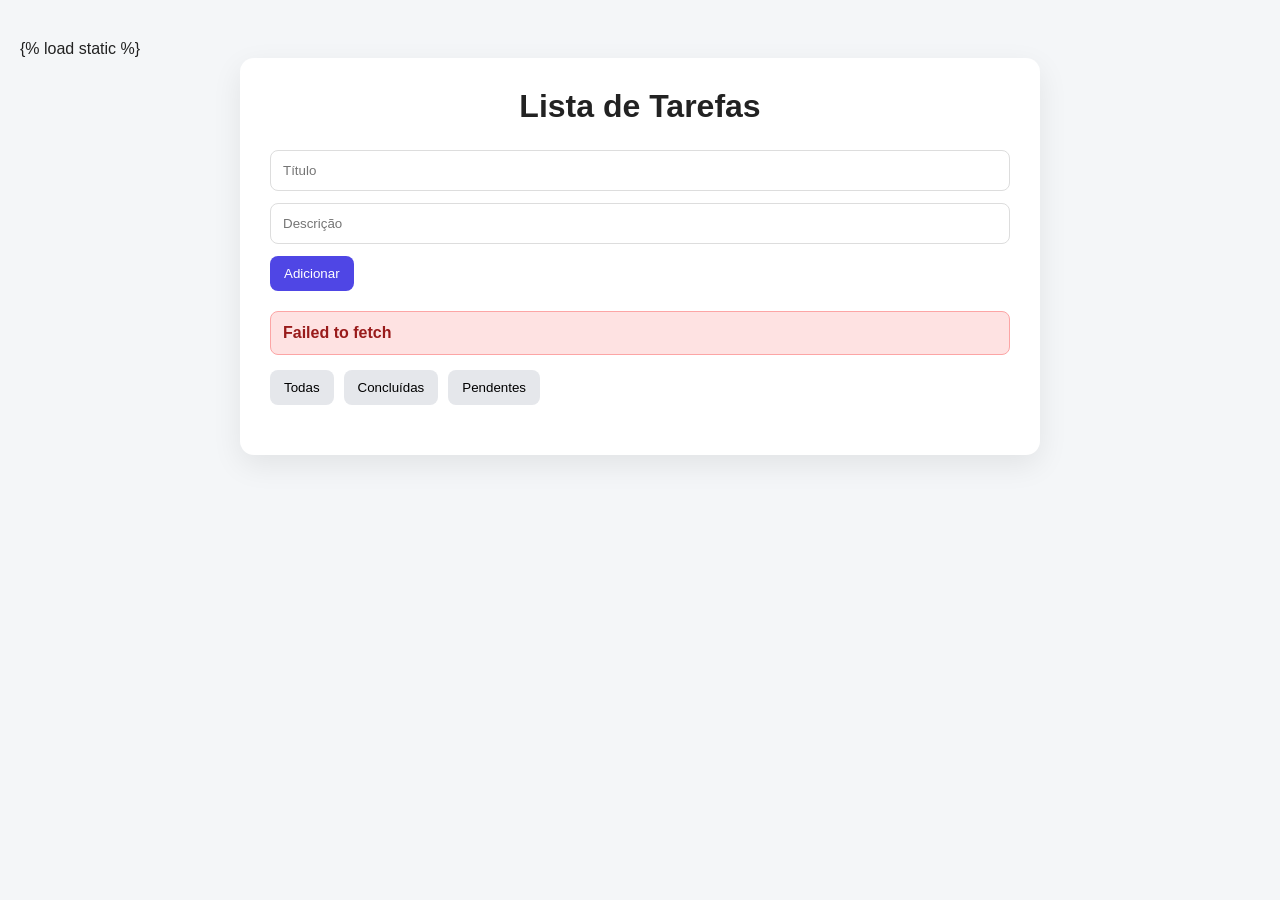
==== frontend/index.html @ a4afdda5 "config para produção" ====
<!DOCTYPE html>
<html lang="pt-BR">
<head>
  <meta charset="UTF-8">
  <meta name="viewport" content="width=device-width, initial-scale=1.0">
  <title>Tarefas</title>

  {% load static %}
  <link rel="stylesheet" href="./style.css">
</head>
<body>

<div class="container">
  <h1>Lista de Tarefas</h1>

  <form id="form">
    <input type="hidden" id="taskId">

    <input type="text" id="title" placeholder="Título" required>
    <input type="text" id="description" placeholder="Descrição" required>

    <div class="actions">
      <button type="submit" id="submitButton" class="primary">
        Adicionar
      </button>

      <button type="button" id="cancelButton" class="secondary" style="display:none;">
        Cancelar edição
      </button>
    </div>
  </form>
  <p id="message"></p>

  <div class="filters">
    <button class="secondary" onclick="filtrarTarefas('todas')">Todas</button>
    <button class="secondary" onclick="filtrarTarefas('concluidas')">Concluídas</button>
    <button class="secondary" onclick="filtrarTarefas('pendentes')">Pendentes</button>
  </div>

  <ul id="taskList"></ul>
</div>


<script src="./script.js"></script>
</body>
</html>
---- frontend/style.css ----
* {
  margin: 0;
  padding: 0;
  box-sizing: border-box;
}

body {
  font-family: Arial, sans-serif;
  background: #f4f6f8;
  color: #222;
  padding: 40px 20px;
}

.container {
  max-width: 800px;
  margin: auto;
  background: white;
  padding: 30px;
  border-radius: 14px;
  box-shadow: 0 10px 30px rgba(0,0,0,0.08);
}

h1 {
  text-align: center;
  margin-bottom: 25px;
}

form {
  display: grid;
  gap: 12px;
  margin-bottom: 20px;
}

input {
  padding: 12px;
  border: 1px solid #ddd;
  border-radius: 8px;
}

input:focus {
  outline: none;
  border-color: #4f46e5;
}

.actions,
.filters,
.task-buttons {
  display: flex;
  gap: 10px;
  flex-wrap: wrap;
}

.filters {
  margin-bottom: 20px;
}

button {
  border: none;
  padding: 10px 14px;
  border-radius: 8px;
  cursor: pointer;
}

button:hover {
  opacity: 0.9;
}

.primary {
  background: #4f46e5;
  color: white;
}

.secondary {
  background: #e5e7eb;
}

.success {
  background: #10b981;
  color: white;
}

.danger {
  background: #ef4444;
  color: white;
}

ul {
  list-style: none;
}

li {
  background: #f9fafb;
  border: 1px solid #ececec;
  padding: 15px;
  border-radius: 10px;
  margin-bottom: 12px;
}

.task-top {
  margin-bottom: 10px;
  line-height: 1.5;
}

@media (max-width: 600px) {
  button {
    width: 100%;
  }

  .task-buttons {
    flex-direction: column;
  }
}

#message {
  display: none;
  margin-bottom: 15px;
  padding: 12px;
  border-radius: 8px;
  font-weight: bold;
}

#message.success {
  display: block;
  background: #dcfce7;
  color: #166534;
  border: 1px solid #86efac;
}

#message.error {
  display: block;
  background: #fee2e2;
  color: #991b1b;
  border: 1px solid #fca5a5;
}
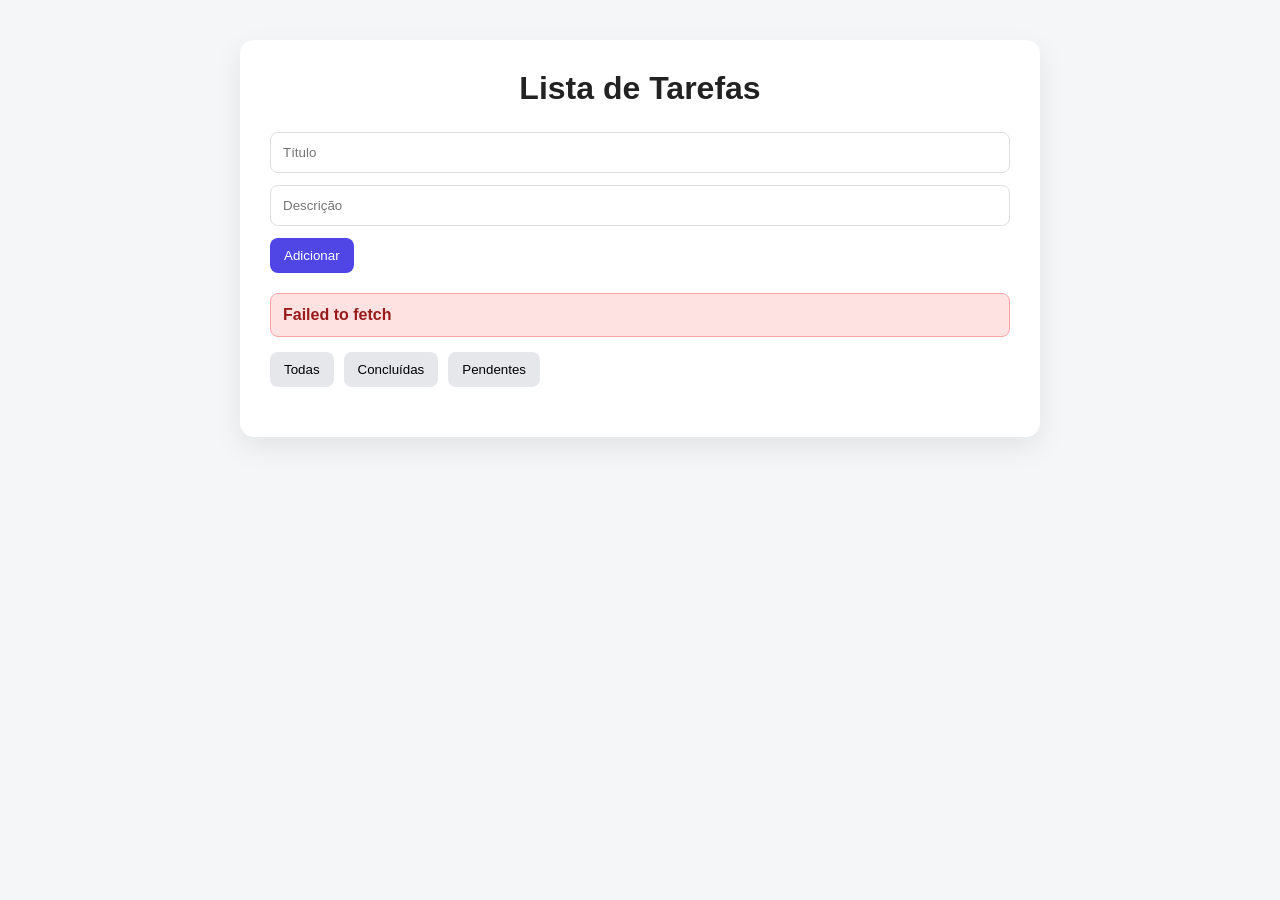
==== commit d776b452: "bugfix" ====
--- a/frontend/index.html
+++ b/frontend/index.html
@@ -5,7 +5,6 @@
   <meta name="viewport" content="width=device-width, initial-scale=1.0">
   <title>Tarefas</title>
 
-  {% load static %}
   <link rel="stylesheet" href="./style.css">
 </head>
 <body>
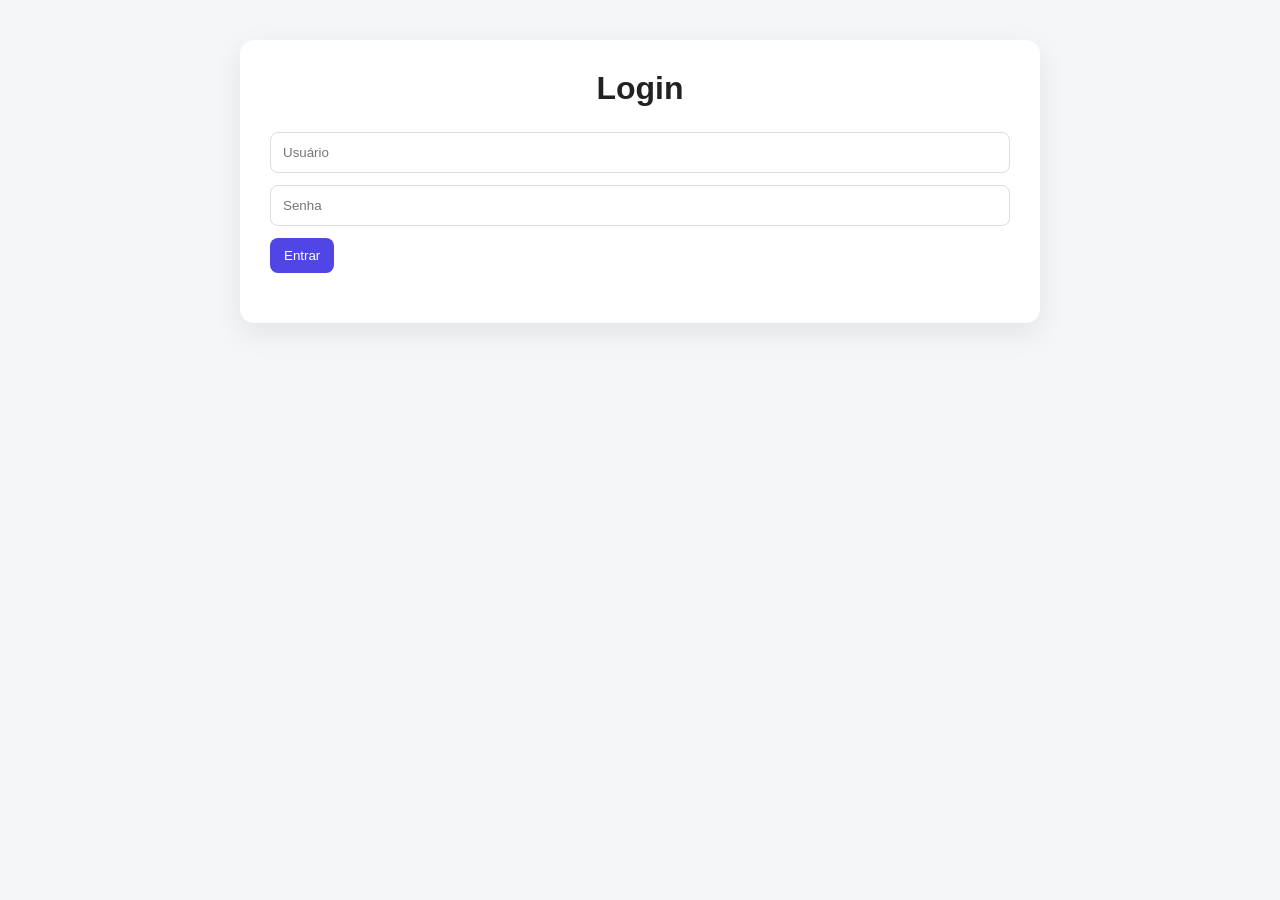
==== commit 65ad1db3: "add JWT authentication" ====
--- a/frontend/index.html
+++ b/frontend/index.html
@@ -11,6 +11,8 @@
 
 <div class="container">
   <h1>Lista de Tarefas</h1>
+
+  <button class="secondary" onclick="logout()">Sair</button>
 
   <form id="form">
     <input type="hidden" id="taskId">
